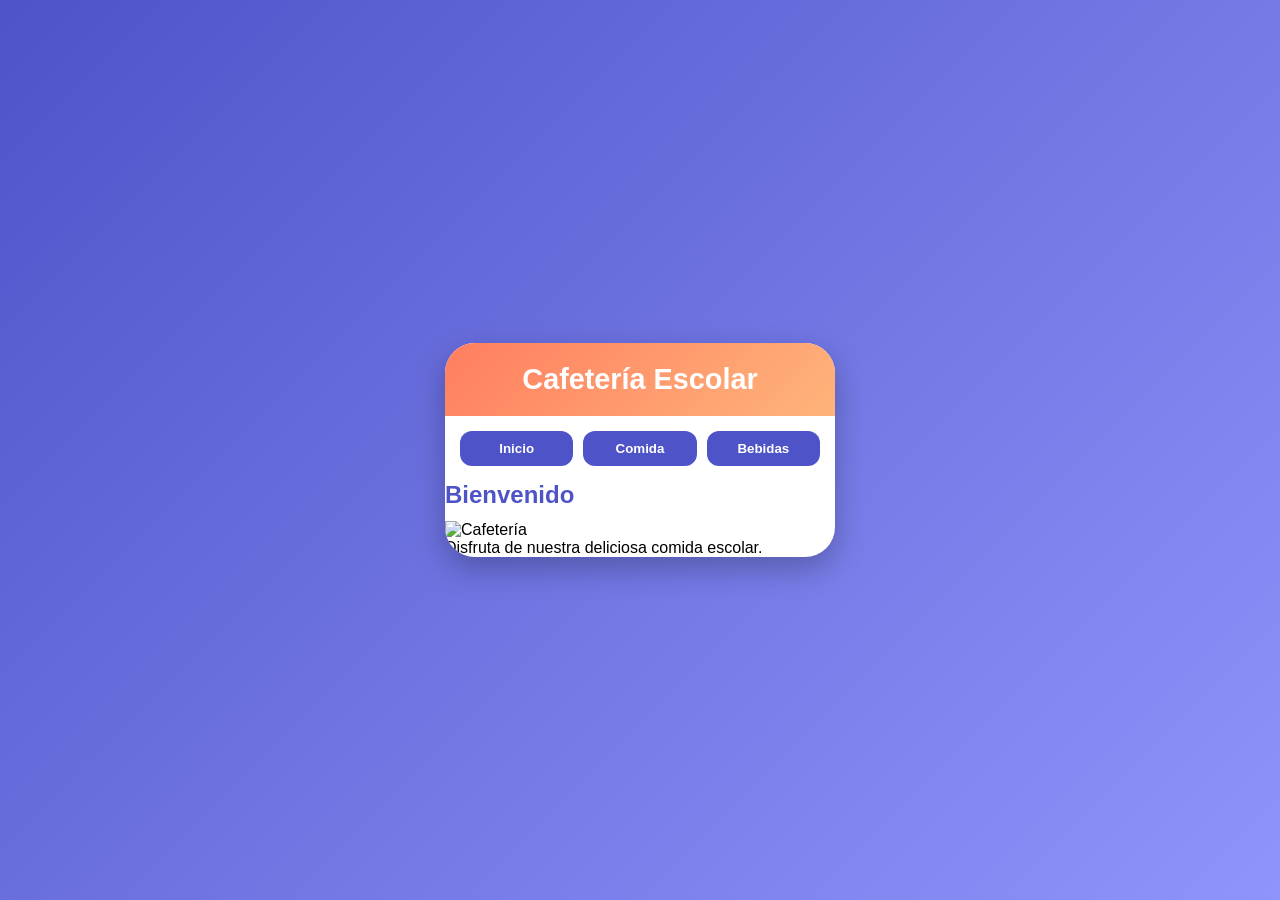
==== index.html @ ab87fe54 "Add files via upload" ====
<!DOCTYPE html>
<html lang="es">
<head>
<meta charset="UTF-8">
<meta name="viewport" content="width=device-width, initial-scale=1.0">
<title>Cafetería Escolar</title>
<link rel="stylesheet" href="styles.css">
</head>

<body>

<div class="app">

    <!-- Encabezado -->
    <header class="header">
        <h1>Cafetería Escolar</h1>
    </header>

    <!-- Menú -->
    <nav class="menu">
        <button onclick="mostrarSeccion('inicio')">Inicio</button>
        <button onclick="mostrarSeccion('comida')">Comida</button>
        <button onclick="mostrarSeccion('bebidas')">Bebidas</button>
    </nav>

    <!-- Sección Inicio -->
    <section id="inicio" class="seccion activa">
        <h2>Bienvenido</h2>
        <img src="img/cafeteria.png" alt="Cafetería">
        <p>Disfruta de nuestra deliciosa comida escolar.</p>
    </section>

    <!-- Sección Comida -->
    <section id="comida" class="seccion">
        <h2>Comida</h2>

        <div class="card">
            <h3>Torta</h3>
            <p>$25</p>
            <button onclick="comprar('Torta')">Comprar</button>
        </div>

        <div class="card">
            <h3>Hamburguesa</h3>
            <p>$40</p>
            <button onclick="comprar('Hamburguesa')">Comprar</button>
        </div>

    </section>

    <!-- Sección Bebidas -->
    <section id="bebidas" class="seccion">
        <h2>Bebidas</h2>

        <div class="card">
            <h3>Refresco</h3>
            <p>$20</p>
            <button onclick="comprar('Refresco')">Comprar</button>
        </div>

        <div class="card">
            <h3>Jugo</h3>
            <p>$15</p>
            <button onclick="comprar('Jugo')">Comprar</button>
        </div>

    </section>

</div>

<script src="js/app.js"></script>
</body>
</html>
---- styles.css ----
* {
  margin: 0;
  padding: 0;
  box-sizing: border-box;
  font-family: Arial, sans-serif;
}

body {
  background: linear-gradient(135deg, #4e54c8, #8f94fb);
  min-height: 100vh;
  display: flex;
  justify-content: center;
  align-items: center;
  padding: 20px;
}

.app {
  width: 100%;
  max-width: 390px;
  background: #ffffff;
  border-radius: 30px;
  overflow: hidden;
  box-shadow: 0 12px 30px rgba(0, 0, 0, 0.25);
}

.header {
  background: linear-gradient(135deg, #ff7e5f, #feb47b);
  color: white;
  text-align: center;
  padding: 20px;
}

.header h1 {
  font-size: 1.8rem;
}

.header p {
  margin-top: 5px;
  font-size: 0.95rem;
}

.perfil {
  background: #fff4ef;
  text-align: center;
  padding: 15px;
  border-bottom: 1px solid #eee;
}

.perfil h2 {
  color: #ff7e5f;
  margin-bottom: 5px;
}

.menu {
  display: flex;
  justify-content: space-around;
  padding: 15px;
  gap: 10px;
}

.menu button {
  flex: 1;
  padding: 10px;
  border: none;
  border-radius: 12px;
  background: #4e54c8;
  color: white;
  font-weight: bold;
  cursor: pointer;
  transition: 0.35s;
}

.menu button:hover {
  background: #373cc0;
}

main {
  padding: 15px;
}

.seccion {
  display: none;
}

.seccion.activa {
  display: block;
}

.seccion h2 {
  margin-bottom: 12px;
  color: #4e54c8;
}

.card {
  background: #f7f7ff;
  border-left: 6px solid #ff7e5f;
  border-radius: 14px;
  padding: 15px;
  margin-bottom: 12px;
  box-shadow: 0 4px 10px rgba(0,0,0,0.08);
}

.card h3 {
  color: #ff7e5f;
  margin-bottom: 6px;
}

.card p {
  color: #444;
  line-height: 1.5;
}

.footer {
  display: flex;
  justify-content: space-around;
  background: #4e54c8;
  color: white;
  padding: 15px;
  font-size: 1.4rem;
}

@media (max-width: 480px) {
  .header h1 {
    font-size: 1.5rem;
  }

  .menu {
    flex-direction: column;
  }

  .menu button {
    width: 100%;
  }
}
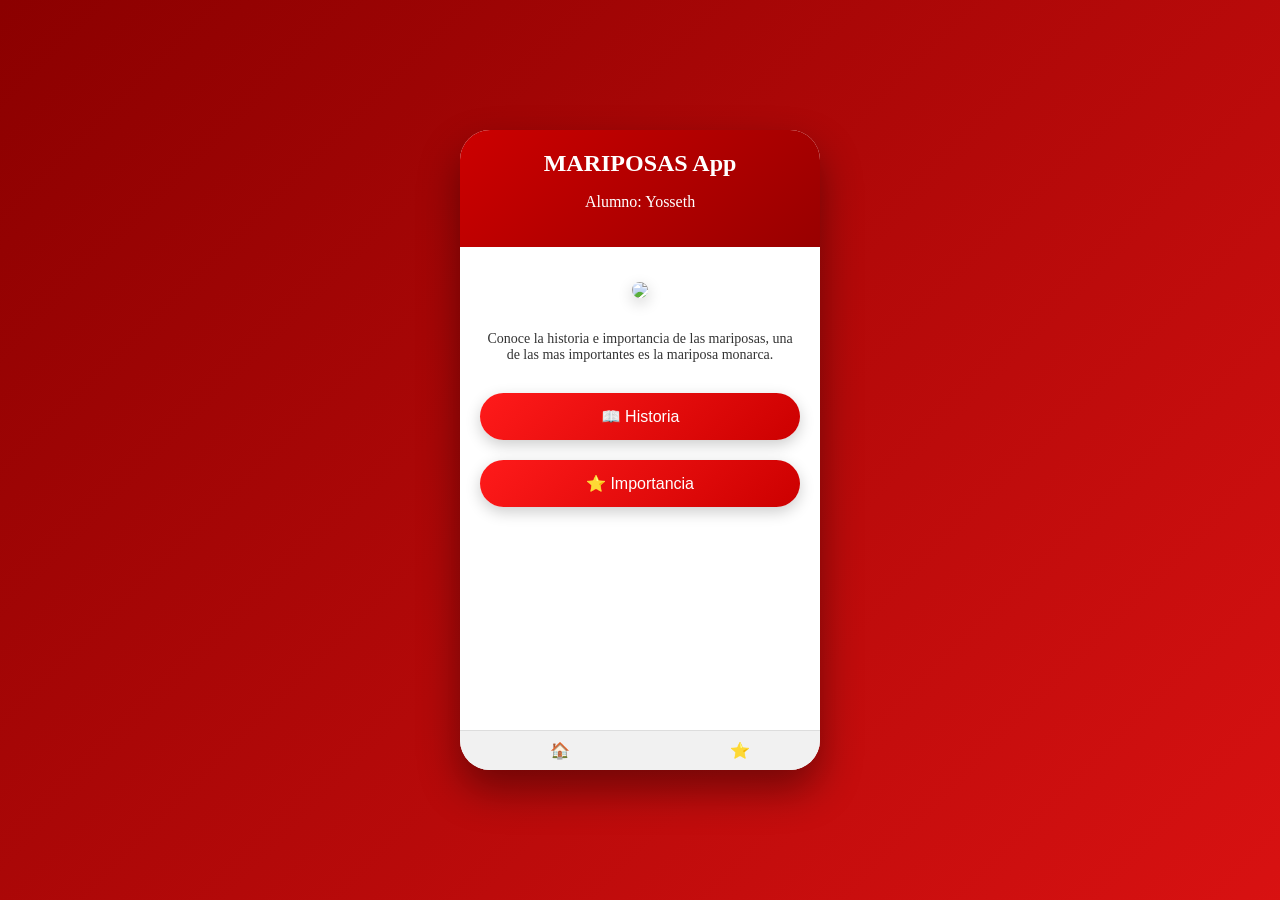
==== commit d844c8b6: "index Updated the HTML structure and content for the MARIPOSAS App, replacing the previous Cafetería" ====
--- a/index.html
+++ b/index.html
@@ -3,71 +3,44 @@
 <head>
 <meta charset="UTF-8">
 <meta name="viewport" content="width=device-width, initial-scale=1.0">
-<title>Cafetería Escolar</title>
-<link rel="stylesheet" href="styles.css">
+<title>MARIPOSAS App</title>
+<link rel="stylesheet" href="style.css">
 </head>
 
 <body>
 
 <div class="app">
 
-    <!-- Encabezado -->
-    <header class="header">
-        <h1>Cafetería Escolar</h1>
-    </header>
+<header class="encabezado">
+    <h1>MARIPOSAS App</h1>
+    <p>Alumno: Yosseth</p>
+</header>
 
-    <!-- Menú -->
-    <nav class="menu">
-        <button onclick="mostrarSeccion('inicio')">Inicio</button>
-        <button onclick="mostrarSeccion('comida')">Comida</button>
-        <button onclick="mostrarSeccion('bebidas')">Bebidas</button>
-    </nav>
+<div class="contenido">
 
-    <!-- Sección Inicio -->
-    <section id="inicio" class="seccion activa">
-        <h2>Bienvenido</h2>
-        <img src="img/cafeteria.png" alt="Cafetería">
-        <p>Disfruta de nuestra deliciosa comida escolar.</p>
-    </section>
+    <img src="img/inicio.jpg" class="img-principal">
 
-    <!-- Sección Comida -->
-    <section id="comida" class="seccion">
-        <h2>Comida</h2>
+    <p class="descripcion">
+        Conoce la historia e importancia de las mariposas,
+        una de las mas importantes es la mariposa monarca.
+    </p>
 
-        <div class="card">
-            <h3>Torta</h3>
-            <p>$25</p>
-            <button onclick="comprar('Torta')">Comprar</button>
-        </div>
+    <a href="pantalla2.html">
+        <button>📖 Historia</button>
+    </a>
 
-        <div class="card">
-            <h3>Hamburguesa</h3>
-            <p>$40</p>
-            <button onclick="comprar('Hamburguesa')">Comprar</button>
-        </div>
-
-    </section>
-
-    <!-- Sección Bebidas -->
-    <section id="bebidas" class="seccion">
-        <h2>Bebidas</h2>
-
-        <div class="card">
-            <h3>Refresco</h3>
-            <p>$20</p>
-            <button onclick="comprar('Refresco')">Comprar</button>
-        </div>
-
-        <div class="card">
-            <h3>Jugo</h3>
-            <p>$15</p>
-            <button onclick="comprar('Jugo')">Comprar</button>
-        </div>
-
-    </section>
+    <a href="pantalla3.html">
+        <button>⭐ Importancia</button>
+    </a>
 
 </div>
 
-<script src="js/app.js"></script>
+<footer class="barra">
+    <span>🏠</span>
+    <span>⭐</span>
+</footer>
+
+</div>
+
 </body>
-</html>+</html></html>
--- a/style.css
+++ b/style.css
@@ -0,0 +1,150 @@
+/* FONDO GENERAL */
+body {
+    margin: 0;
+
+    font-family: 'Times New Roman', Times, serif;
+
+    background: linear-gradient(135deg, #8B0000, #ff1a1a, #ff4d4d);
+    background-size: 300% 300%;
+    animation: fondoAnimado 8s ease infinite;
+
+    display: flex;
+    justify-content: center;
+    align-items: center;
+    height: 100vh;
+}
+
+/* CONTENEDOR APP */
+.app {
+    width: 360px;
+    height: 640px;
+    background: #ffffff;
+    border-radius: 30px;
+    overflow: hidden;
+
+    box-shadow: 0 20px 40px rgba(0,0,0,0.4);
+
+    animation: aparecer 0.8s ease;
+
+    position: relative; /* 🔥 ESTA LÍNEA ES LA CLAVE */
+}
+
+/* ENCABEZADO */
+.encabezado {
+    background: linear-gradient(135deg, #cc0000, #990000);
+    color: white;
+    text-align: center;
+    padding: 20px;
+}
+
+.encabezado h1 {
+    margin: 0;
+    font-size: 24px;
+}
+
+/* CONTENIDO */
+.contenido {
+    padding: 20px;
+    text-align: center;
+}
+
+/* IMAGEN PRINCIPAL */
+.img-principal {
+    width: 100%;
+    border-radius: 20px;
+    margin: 15px 0;
+
+    animation: zoom 1s ease;
+}
+
+/* TEXTO */
+.descripcion {
+    font-size: 14px;
+    margin-bottom: 20px;
+    color: #333;
+}
+
+/* BOTONES */
+button {
+    width: 100%;
+    padding: 14px;
+    margin: 10px 0;
+    border: none;
+    border-radius: 25px;
+
+    background: linear-gradient(135deg, #ff1a1a, #cc0000);
+    color: white;
+    font-size: 16px;
+
+    cursor: pointer;
+
+    box-shadow: 0 5px 15px rgba(0,0,0,0.2);
+
+    transition: all 0.3s ease;
+}
+
+button:hover {
+    transform: translateY(-3px);
+    background: linear-gradient(135deg, #cc0000, #990000);
+}
+
+button:active {
+    transform: scale(0.95);
+}
+
+/* BARRA INFERIOR */
+.barra {
+    position: absolute;
+    bottom: 0;
+    width: 100%;
+    background: #f1f1f1;
+
+    display: flex;
+    justify-content: space-around;
+    padding: 10px;
+
+    border-top: 1px solid #ddd;
+}
+
+/* ANIMACIONES */
+@keyframes aparecer {
+    from {
+        transform: scale(0.8);
+        opacity: 0;
+    }
+    to {
+        transform: scale(1);
+        opacity: 1;
+    }
+}
+
+@keyframes zoom {
+    from {
+        transform: scale(0.8);
+        opacity: 0;
+    }
+    to {
+        transform: scale(1);
+        opacity: 1;
+    }
+}
+
+@keyframes fondoAnimado {
+    0% { background-position: 0% 50%; }
+    50% { background-position: 100% 50%; }
+    100% { background-position: 0% 50%; }
+}
+
+.contenido img {
+    width: 80%;
+    max-width: 220px;
+
+    border-radius: 20px;
+    box-shadow: 0 5px 15px rgba(0,0,0,0.2);
+
+    transition: 0.3s;
+}
+
+.contenido img:hover {
+    transform: scale(1.05);
+}
